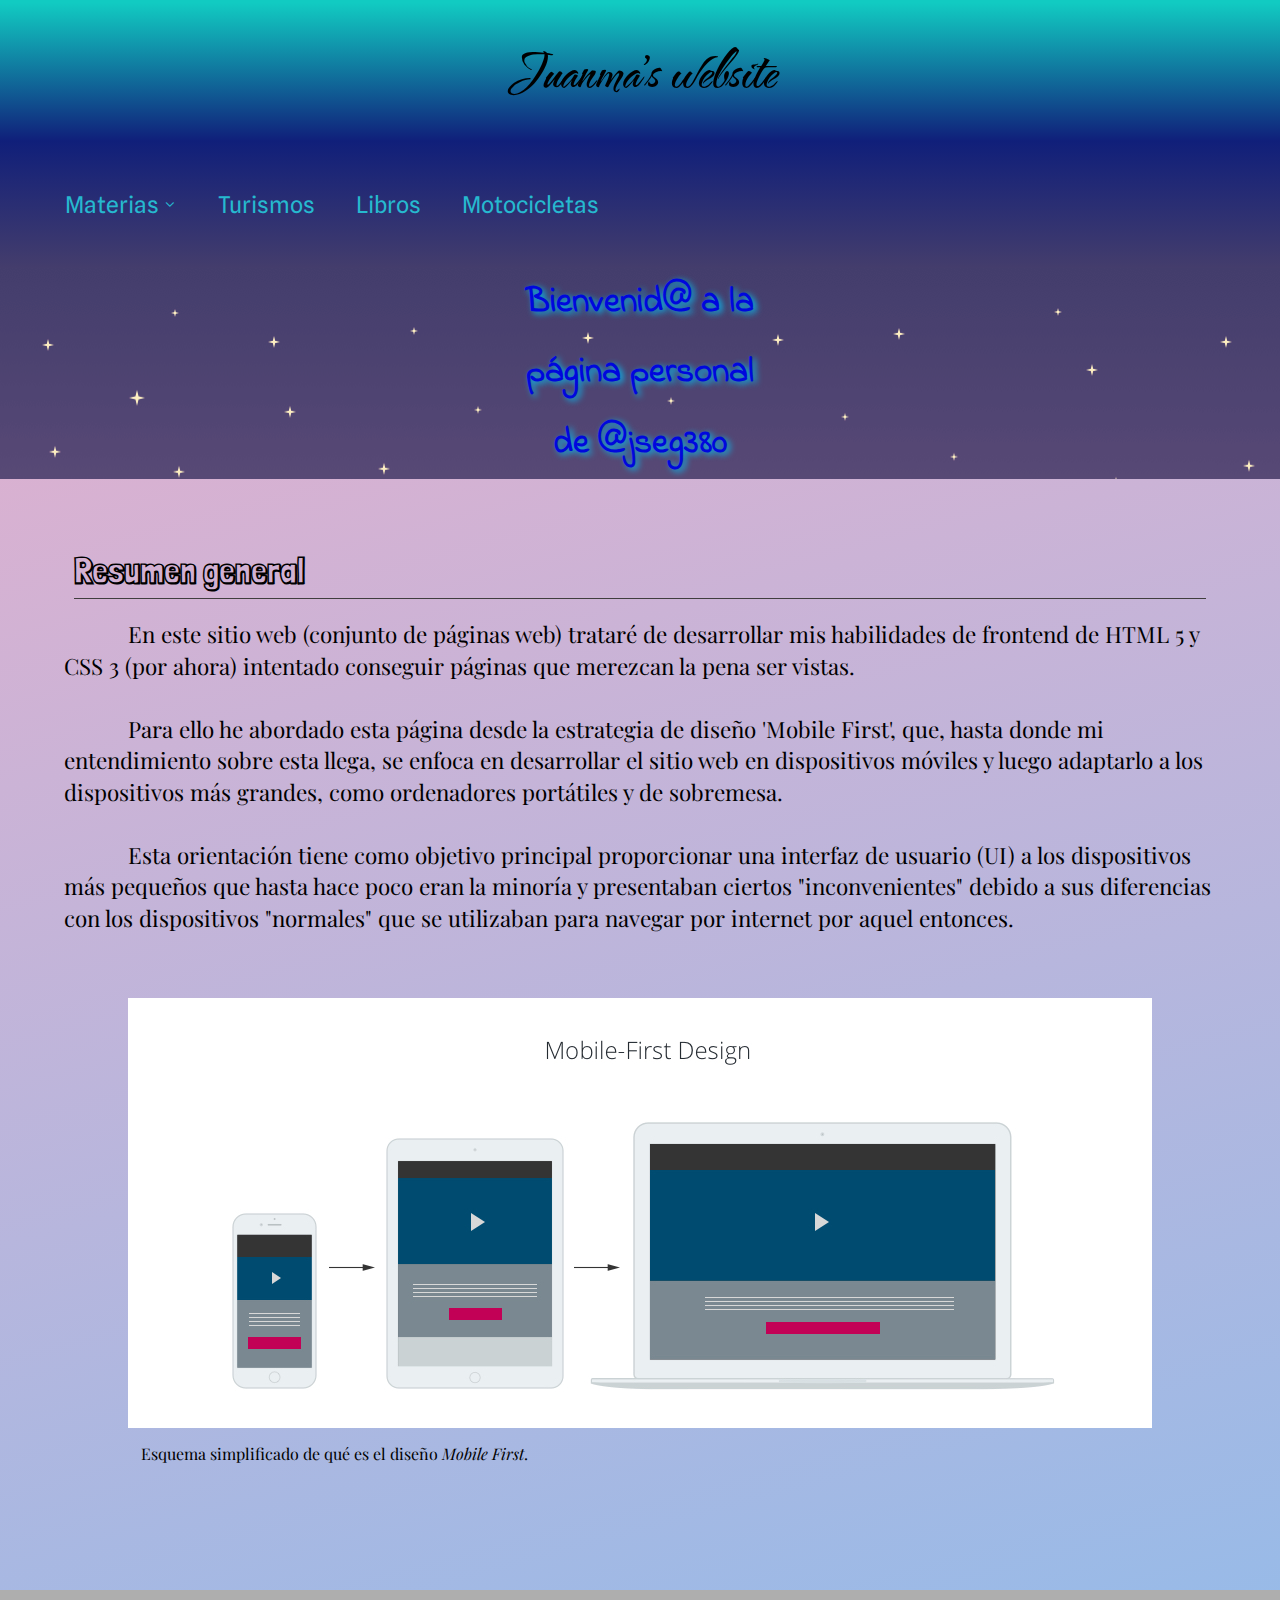
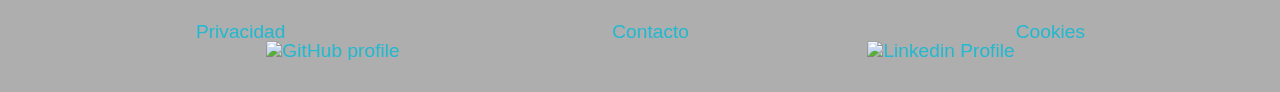
==== index.html @ c551201a "Navbar made static and dropdown only-CSS added to it" ====
<!DOCTYPE html>
<html lang="en">
<head>
  <meta charset="UTF-8">
  <meta http-equiv="X-UA-Compatible" content="IE=edge">
  <meta name="viewport" content="width=device-width, initial-scale=1.0">
  <link rel="stylesheet" href="/css/reset.css">
  <link rel="stylesheet" href="/css/styles.css">
  <title>Principal</title>
</head>
<body>
  <header>
    <h1>
      Juanma's website
    </h1>
  </header>

  <nav class="main-nav">
    <ul>
      <li class="dropdown"><a href="/materias/materias.html">Materias <span></span></a>
        <div class="dropdown-content">
          <ul>
            <li><a href="">Astronomía </a></li>
            <li><a href="">Filosofía </a></li>
            <li><a href="">Física </a></li>
            <li><a href="">Psicología </a></li>
          </ul>
        </div>
      </li>
      <li><a href="/automoviles/coches.html">Turismos</a></li>
      <li><a href="/libros/libros.html">Libros</a></li>
      <li><a href="/automoviles/motos.html">Motocicletas</a></li>
    </ul>
  </nav>

  <section class="banner">
    <h2>
      Bienvenid@ a la página personal de @jseg380
    </h2>
  </section>

  <main>
    <article>
      <h3>Resumen general</h3>
      <p>En este sitio web (conjunto de páginas web) trataré de desarrollar mis habilidades de frontend de HTML 5 y CSS 3 (por ahora) intentado conseguir páginas que merezcan la pena ser vistas.</p> <br><br> <p>Para ello he abordado esta página desde la estrategia de diseño 'Mobile First', que, hasta donde mi entendimiento sobre esta llega, se enfoca en desarrollar el sitio web en dispositivos móviles y luego adaptarlo a los dispositivos más grandes, como ordenadores portátiles y de sobremesa.</p> <br><br> <p>Esta orientación tiene como objetivo principal proporcionar una interfaz de usuario (UI) a los dispositivos más pequeños que hasta hace poco eran la minoría y presentaban ciertos "inconvenientes" debido a sus diferencias con los dispositivos "normales" que se utilizaban para navegar por internet por aquel entonces.</p>
    </article>
    <div>
      <a href="https://mediaclick.es/blog/diseno-web-responsive-design-y-la-importancia-del-mobile-first/" target="_blank">
        <img src="/img/mobile-first-big.png" alt="Scheme of how Mobile First design is done" class="big-screens">
        <img src="/img/mobile-first-small.jpg" alt="Scheme of how Mobile First design is done" class="small-screens">
      </a>
      <p>Esquema simplificado de qué es el diseño <i>Mobile First</i>.</p>
    </div>
  </main>

  <footer>
    <ul>
      <li><a href="">Privacidad</a></li>
      <li><a href="">Contacto</a></li>
      <li><a href="">Cookies</a></li>
    </ul>
    <ul>
      <li><a href=""><img src="" alt="GitHub profile"></a></li>
      <li><a href=""><img src="" alt="Linkedin Profile"></a></li>
    </ul>
  </footer>
</body>
</html>
---- css/styles.css ----
/* Import fonts */

@import url('https://fonts.googleapis.com/css2?family=Splash&display=swap');    /* Splash */
@import url('https://fonts.googleapis.com/css2?family=The+Nautigal&display=swap');  /* The Nautigal */
@import url('https://fonts.googleapis.com/css2?family=Indie+Flower&display=swap');  /* Indie Flower */
@import url('https://fonts.googleapis.com/css2?family=Playfair+Display&display=swap');  /* Playfair Display */
@import url('https://fonts.googleapis.com/css2?family=Londrina+Shadow&display=swap');   /* Londrina Shadow */
@import url('https://fonts.googleapis.com/css2?family=Spline+Sans&display=swap');   /* Spline Sans */

/* Custom font (Nerd Font) */

@font-face {
    font-family: JetBrainsNF;
    src: url('JetBrains Mono Medium Medium Nerd Font Complete Mono.ttf');
}


body {
    background: rgb(238,174,202);
    background: linear-gradient(165deg, rgba(238,174,202,1) 0%, 
                rgba(148,187,233,1) 100%);
}

p {
    font-size: 1.4em;
    font-family: 'Playfair Display', serif;
    text-indent: 5vw;
}

h3 {
    font-weight: bold;
    font-family: 'Londrina Shadow', cursive;
    font-size: 2.2em;
}

a {
    text-decoration: none;
    color: rgb(38, 185, 207);
}

i {
    font-style: italic;
}

span {
    font-family: JetBrainsNF;
    font-size: 1em;
}


header {
    background: rgb(16,31,122);
    background: linear-gradient(0deg, rgba(16,31,122,1) 0%, 
        rgba(17,203,194,1) 98%);
    text-align: center;
    padding: 2.4em;
}

header h1 {
    font-size: 4em;
    font-family: 'The Nautigal', cursive;
    font-weight: bold;
}

.main-nav {
    background-image: linear-gradient(rgb(16, 31, 122), rgb(68, 61, 108));
    font-family: 'Spline Sans', sans-serif;
    font-size: 23px;
    padding: 52px 4vw;
}

.main-nav > ul {
    display: flex;
}

.main-nav > ul > li {
    margin-right: 1vw;
}

.main-nav > ul > li > a {
    padding: 14px;
}

.main-nav > ul > li > a:hover {
    background-color: #4cabbe;
    color: #d3c452;
    border-radius: 5px;
}

.dropdown {
    position: relative;
    display: inline-block;
}

.dropdown-content {
    display: none;
    position: absolute;
    background-color: white;
    width: fit-content;
    min-width: 180px;
    box-shadow: 0px 8px 16px 0px rgba(0,0,0,0.2);
    padding: 12px 16px;
    z-index: 1;
    border-radius: 5px;
}

.dropdown-content > ul {
    margin-left: 10px;
}

.dropdown-content > ul > li {
    margin: 2vh 0;
    font-family: JetBrainsNF;
    font-size: 90%;
}

.dropdown:hover .dropdown-content {
    display: block;
    top: 38px;
}

.dropdown-content > ul > li > a:hover {
    color: #d3c452;
}

.banner {
    display: flex;
    background-color: rgb(145, 190, 213);
    justify-content: center;
    align-items: center;
}

.banner h2 {
    font-family: 'Indie Flower', cursive;
    width: 50%;
    font-size: 2.2em;
    font-weight: bold;
    color: rgb(0, 7, 221);
    text-align: center;
    line-height: 2em;
    text-shadow: 3px 2px 6px rgb(0, 200, 255);
}

main {
    padding: 5vw;
}

article h3 {
    margin: 10px 10px 20px 10px;
    padding-bottom: 10px; 
    border-bottom: 1px solid #403e3e;
}

article p {
    line-height: 1.4em;
}

main div {
    width: fit-content;
    max-width: 1024px;
    margin: 5vw auto;
}

main div img {
    width: 100%;
}

main div p {
    font-size: 1em;
    text-indent: 0;
    margin: 2vh 0 0 1vw;
}

footer {
    background-color: rgb(174, 174, 174);
    padding: 2em;
}

footer ul {
    display: flex;
    list-style-type: none;
    justify-content: space-around;
}

footer ul li {
    display: inline-block;
    font-family:'Segoe UI', Tahoma, Geneva, Verdana, sans-serif;
    font-size: 1.2em;
}


@media screen and (max-width: 450px) {

    .banner {
        background-image: url(/img/banner-small.jpg);
        background-repeat: no-repeat;
        max-width: 100%;
        width: 600px;
        max-height: 100%;
        height: 400px;
    }

    .main-nav {
        display: block;
    }

    .main-nav > ul {
        display: block;
    }
    
    .main-nav > ul > li {
        width: fit-content;
        margin: 2vh auto;
    }

    img.big-screens {
        display: none;
    }

    img.small-screens {
        display: block;
    }
}

@media screen and (min-width: 450px) {

    .banner {
        background-image: url(/img/banner-big.png);
        background-repeat: no-repeat;
        max-width: 2560px;
        max-height: 1440px;
    }

    .banner h2 {
        width: 20%;
    }

    img.big-screens {
        display: block;
    }

    img.small-screens {
        display: none;
    }
}
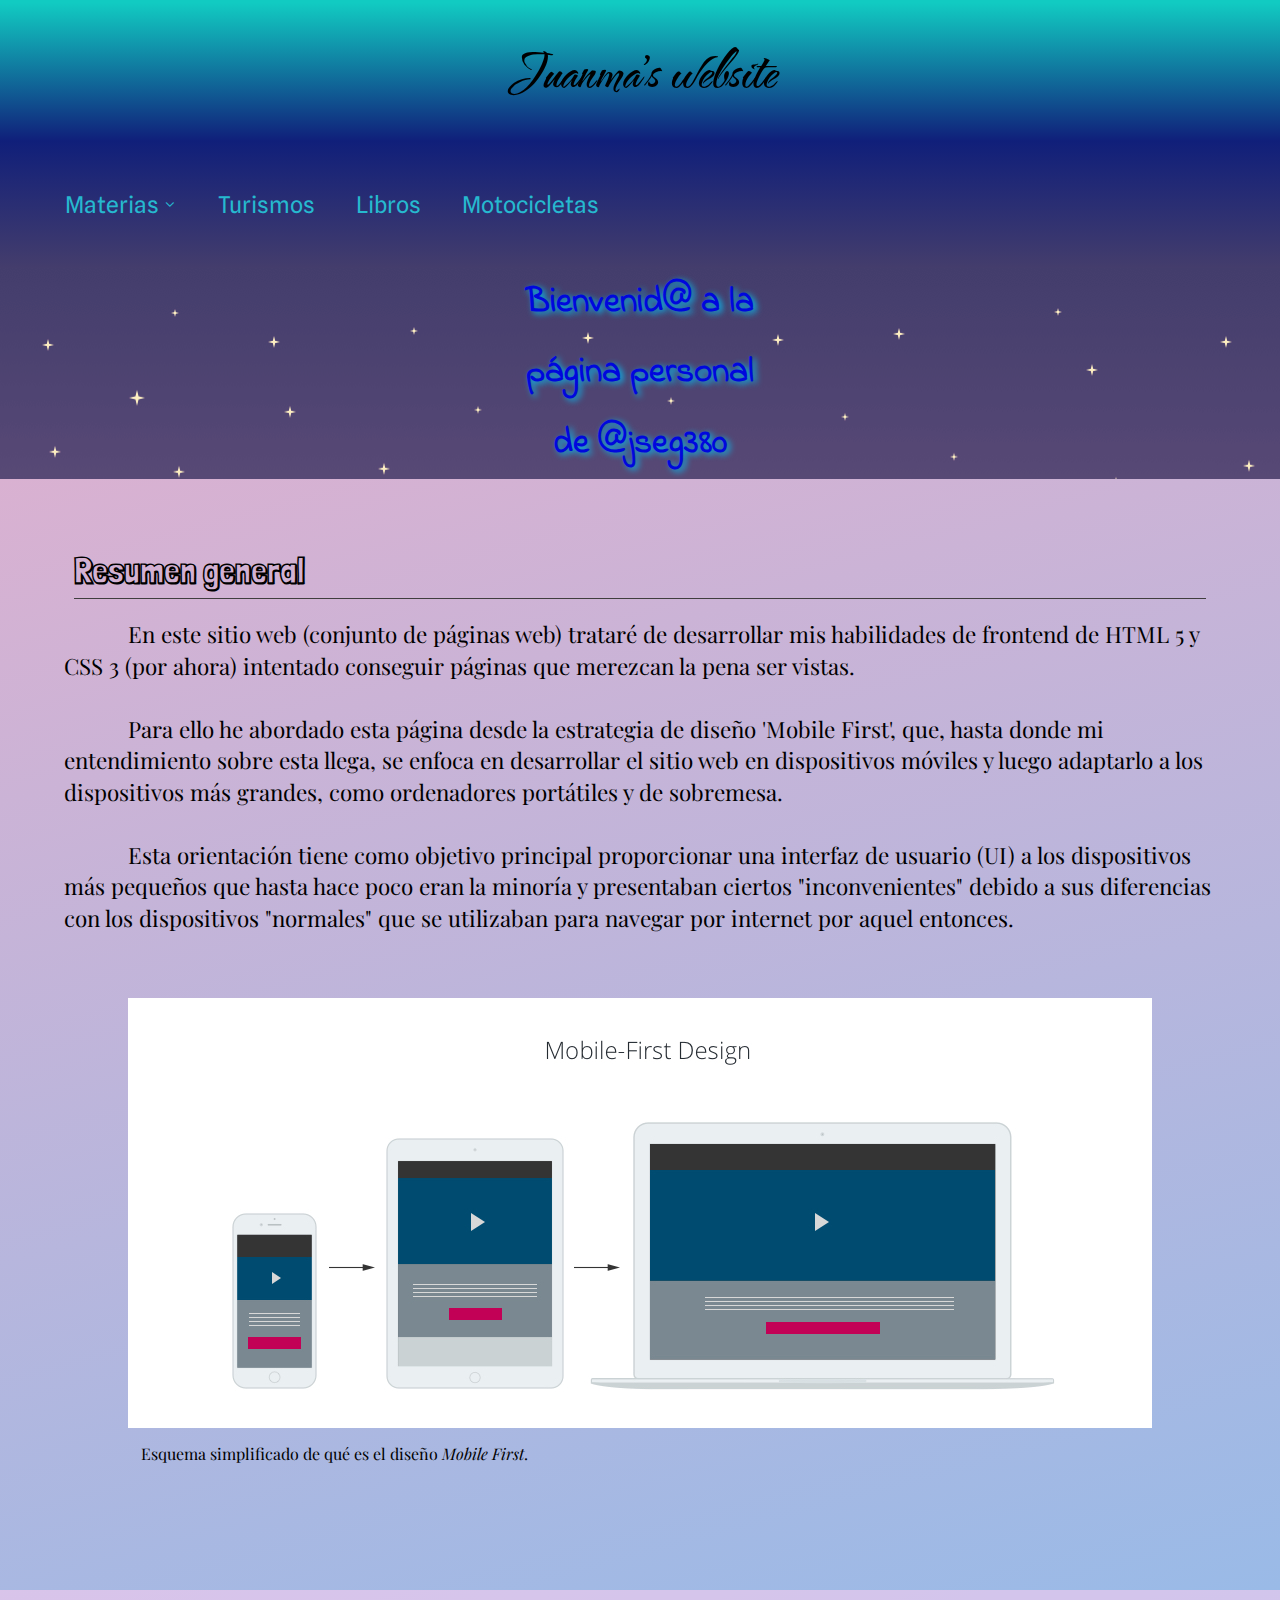
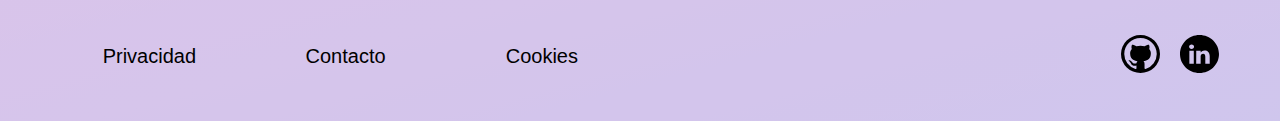
==== commit 3c42ea84: "Improved footer layout" ====
--- a/index.html
+++ b/index.html
@@ -42,7 +42,25 @@
   <main>
     <article>
       <h3>Resumen general</h3>
-      <p>En este sitio web (conjunto de páginas web) trataré de desarrollar mis habilidades de frontend de HTML 5 y CSS 3 (por ahora) intentado conseguir páginas que merezcan la pena ser vistas.</p> <br><br> <p>Para ello he abordado esta página desde la estrategia de diseño 'Mobile First', que, hasta donde mi entendimiento sobre esta llega, se enfoca en desarrollar el sitio web en dispositivos móviles y luego adaptarlo a los dispositivos más grandes, como ordenadores portátiles y de sobremesa.</p> <br><br> <p>Esta orientación tiene como objetivo principal proporcionar una interfaz de usuario (UI) a los dispositivos más pequeños que hasta hace poco eran la minoría y presentaban ciertos "inconvenientes" debido a sus diferencias con los dispositivos "normales" que se utilizaban para navegar por internet por aquel entonces.</p>
+      <p>
+        En este sitio web (conjunto de páginas web) trataré de desarrollar mis habilidades
+        de frontend de HTML 5 y CSS 3 (por ahora) intentado conseguir páginas que merezcan 
+        la pena ser vistas.
+      </p>
+      <br><br>
+      <p>
+        Para ello he abordado esta página desde 
+        la estrategia de diseño 'Mobile First', que, hasta donde mi entendimiento sobre 
+        esta llega, se enfoca en desarrollar el sitio web en dispositivos móviles y luego 
+        adaptarlo a los dispositivos más grandes, como ordenadores portátiles y de sobremesa.
+      </p>
+      <br><br>
+      <p>
+        Esta orientación tiene como objetivo principal proporcionar una 
+        interfaz de usuario (UI) a los dispositivos más pequeños que hasta hace poco eran 
+        la minoría y presentaban ciertos "inconvenientes" debido a sus diferencias con los 
+        dispositivos "normales" que se utilizaban para navegar por internet por aquel entonces.
+      </p>
     </article>
     <div>
       <a href="https://mediaclick.es/blog/diseno-web-responsive-design-y-la-importancia-del-mobile-first/" target="_blank">
@@ -60,8 +78,16 @@
       <li><a href="">Cookies</a></li>
     </ul>
     <ul>
-      <li><a href=""><img src="" alt="GitHub profile"></a></li>
-      <li><a href=""><img src="" alt="Linkedin Profile"></a></li>
+      <li>
+        <a href="https://github.com/jseg380">
+          <img src="/img/github_logo_icon.svg" alt="GitHub profile">
+        </a>
+      </li>
+      <li>
+        <a href="https://www.linkedin.com/in/juan-seg380">
+          <img src="/img/linkedin_black_logo_icon.svg" alt="Linkedin Profile">
+        </a>
+      </li>
     </ul>
   </footer>
 </body>
--- a/css/styles.css
+++ b/css/styles.css
@@ -35,7 +35,6 @@
 
 a {
     text-decoration: none;
-    color: rgb(38, 185, 207);
 }
 
 i {
@@ -67,6 +66,10 @@
     font-family: 'Spline Sans', sans-serif;
     font-size: 23px;
     padding: 52px 4vw;
+}
+
+.main-nav a {
+    color: rgb(38, 185, 207);
 }
 
 .main-nav > ul {
@@ -125,7 +128,6 @@
 
 .banner {
     display: flex;
-    background-color: rgb(145, 190, 213);
     justify-content: center;
     align-items: center;
 }
@@ -172,21 +174,45 @@
 }
 
 footer {
-    background-color: rgb(174, 174, 174);
-    padding: 2em;
-}
-
-footer ul {
-    display: flex;
-    list-style-type: none;
+    background-color: rgba(255, 207, 241, 0.556);
+    color: black;
+    padding: 5vh 4vw;
+    display: flex;
+    justify-content: space-between;
+}
+
+footer > ul:first-child {
+    width: 50%;
+    display: grid;
+    grid-template-columns: repeat(3, 1fr);
+}
+
+footer > ul:first-child > li {
+    justify-self: center;
+    align-self: center;
+}
+
+footer > ul > li > a {
+    color: black;
+}
+
+footer > ul:last-child {
+    width: 10%;
+    display: flex;
     justify-content: space-around;
 }
 
-footer ul li {
+footer > ul > li {
     display: inline-block;
-    font-family:'Segoe UI', Tahoma, Geneva, Verdana, sans-serif;
-    font-size: 1.2em;
-}
+    font-family:'Segoe UI', Tahoma, Verdana, sans-serif;
+    font-size: 20px;
+}
+
+footer > ul > li > a > img {
+    width: 3vw;
+}
+
+
 
 
 @media screen and (max-width: 450px) {
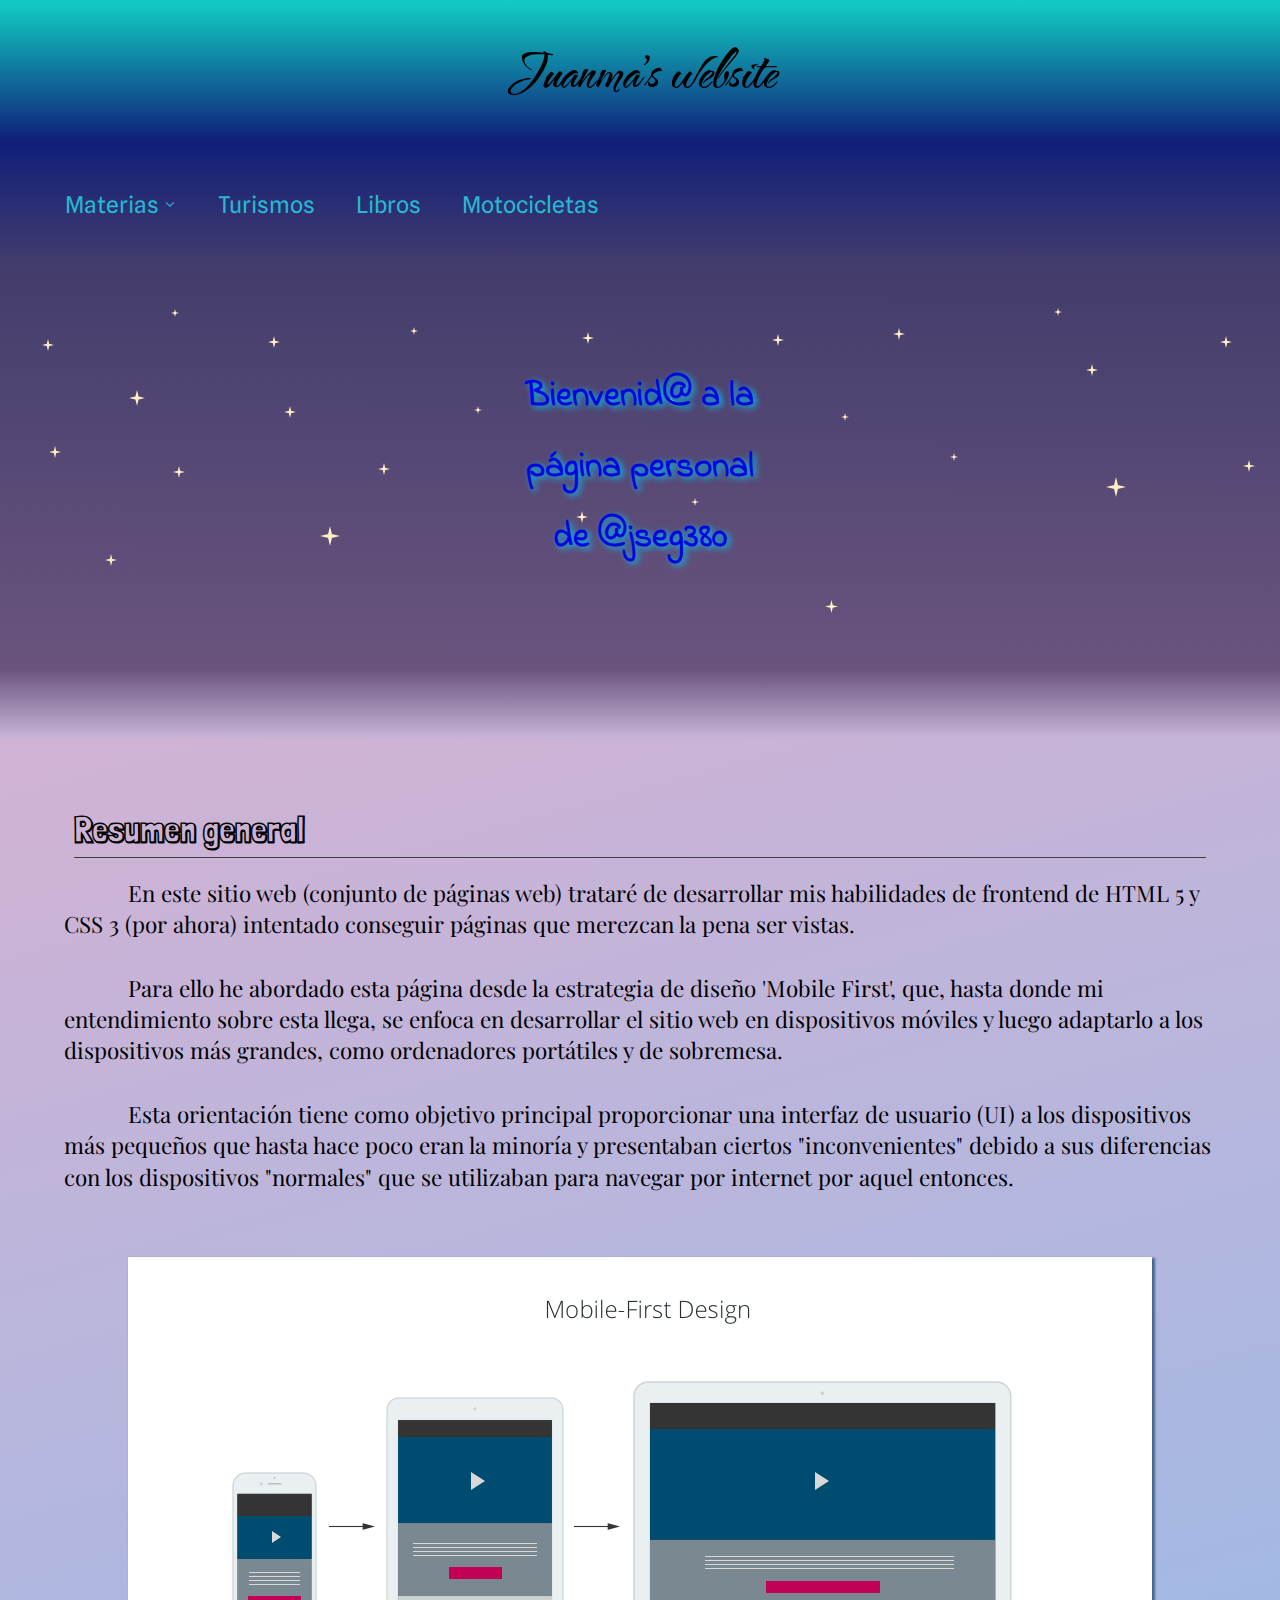
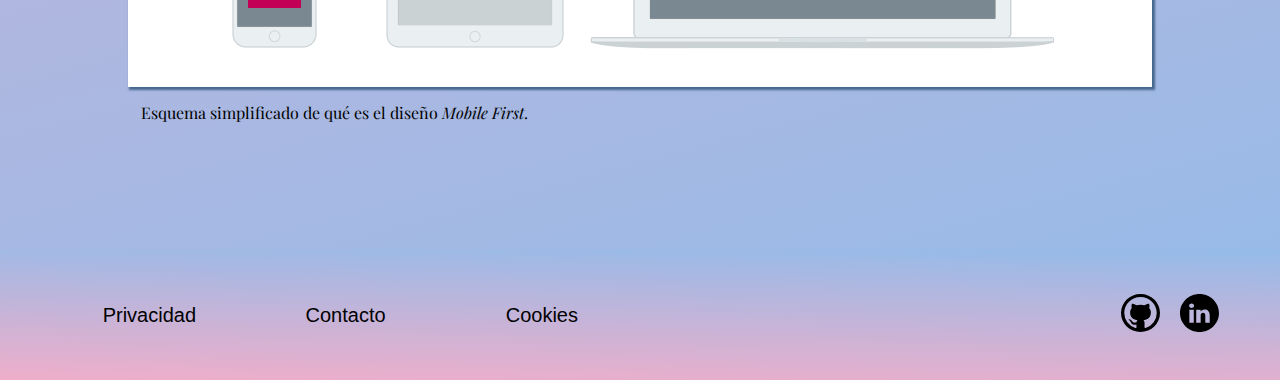
==== commit bf034287: "Change of some background colours" ====
--- a/index.html
+++ b/index.html
@@ -38,6 +38,8 @@
       Bienvenid@ a la página personal de @jseg380
     </h2>
   </section>
+
+  <div id="blur"></div>
 
   <main>
     <article>
--- a/css/styles.css
+++ b/css/styles.css
@@ -16,7 +16,7 @@
 
 
 body {
-    background: rgb(238,174,202);
+    /* background: rgb(238,174,202); */
     background: linear-gradient(165deg, rgba(238,174,202,1) 0%, 
                 rgba(148,187,233,1) 100%);
 }
@@ -127,6 +127,8 @@
 }
 
 .banner {
+    background-image: url(/img/banner.png);
+    background-repeat: no-repeat;
     display: flex;
     justify-content: center;
     align-items: center;
@@ -143,6 +145,15 @@
     text-shadow: 3px 2px 6px rgb(0, 200, 255);
 }
 
+#blur {
+    width: 100%;
+    height: 70px;
+    background-image: linear-gradient(rgb(105, 83, 125), rgb(199, 180, 215));
+    /* filter:blur(1px);
+    position: relative;
+    top: -2px; */
+}
+
 main {
     padding: 5vw;
 }
@@ -165,6 +176,7 @@
 
 main div img {
     width: 100%;
+    box-shadow: 2px 2px 2px 1px rgb(71, 104, 142);
 }
 
 main div p {
@@ -174,7 +186,8 @@
 }
 
 footer {
-    background-color: rgba(255, 207, 241, 0.556);
+    /* background-color: rgba(255, 207, 241, 0.556); */
+    background-image: linear-gradient(1deg, rgba(238,174,202,1), rgba(148,187,233,1));
     color: black;
     padding: 5vh 4vw;
     display: flex;
@@ -215,11 +228,17 @@
 
 
 
-@media screen and (max-width: 450px) {
+@media screen and (max-width: 600px) {
+
+    img.big-screens {
+        display: none;
+    }
+
+    img.small-screens {
+        display: block;
+    }
 
     .banner {
-        background-image: url(/img/banner-small.jpg);
-        background-repeat: no-repeat;
         max-width: 100%;
         width: 600px;
         max-height: 100%;
@@ -238,34 +257,26 @@
         width: fit-content;
         margin: 2vh auto;
     }
+}
+
+@media screen and (min-width: 600px) {
 
     img.big-screens {
+        display: block;
+    }
+
+    img.small-screens {
         display: none;
     }
 
-    img.small-screens {
-        display: block;
-    }
-}
-
-@media screen and (min-width: 450px) {
-
     .banner {
-        background-image: url(/img/banner-big.png);
-        background-repeat: no-repeat;
         max-width: 2560px;
         max-height: 1440px;
+        width: 100%;
+        height: 400px;
     }
 
     .banner h2 {
         width: 20%;
     }
-
-    img.big-screens {
-        display: block;
-    }
-
-    img.small-screens {
-        display: none;
-    }
 }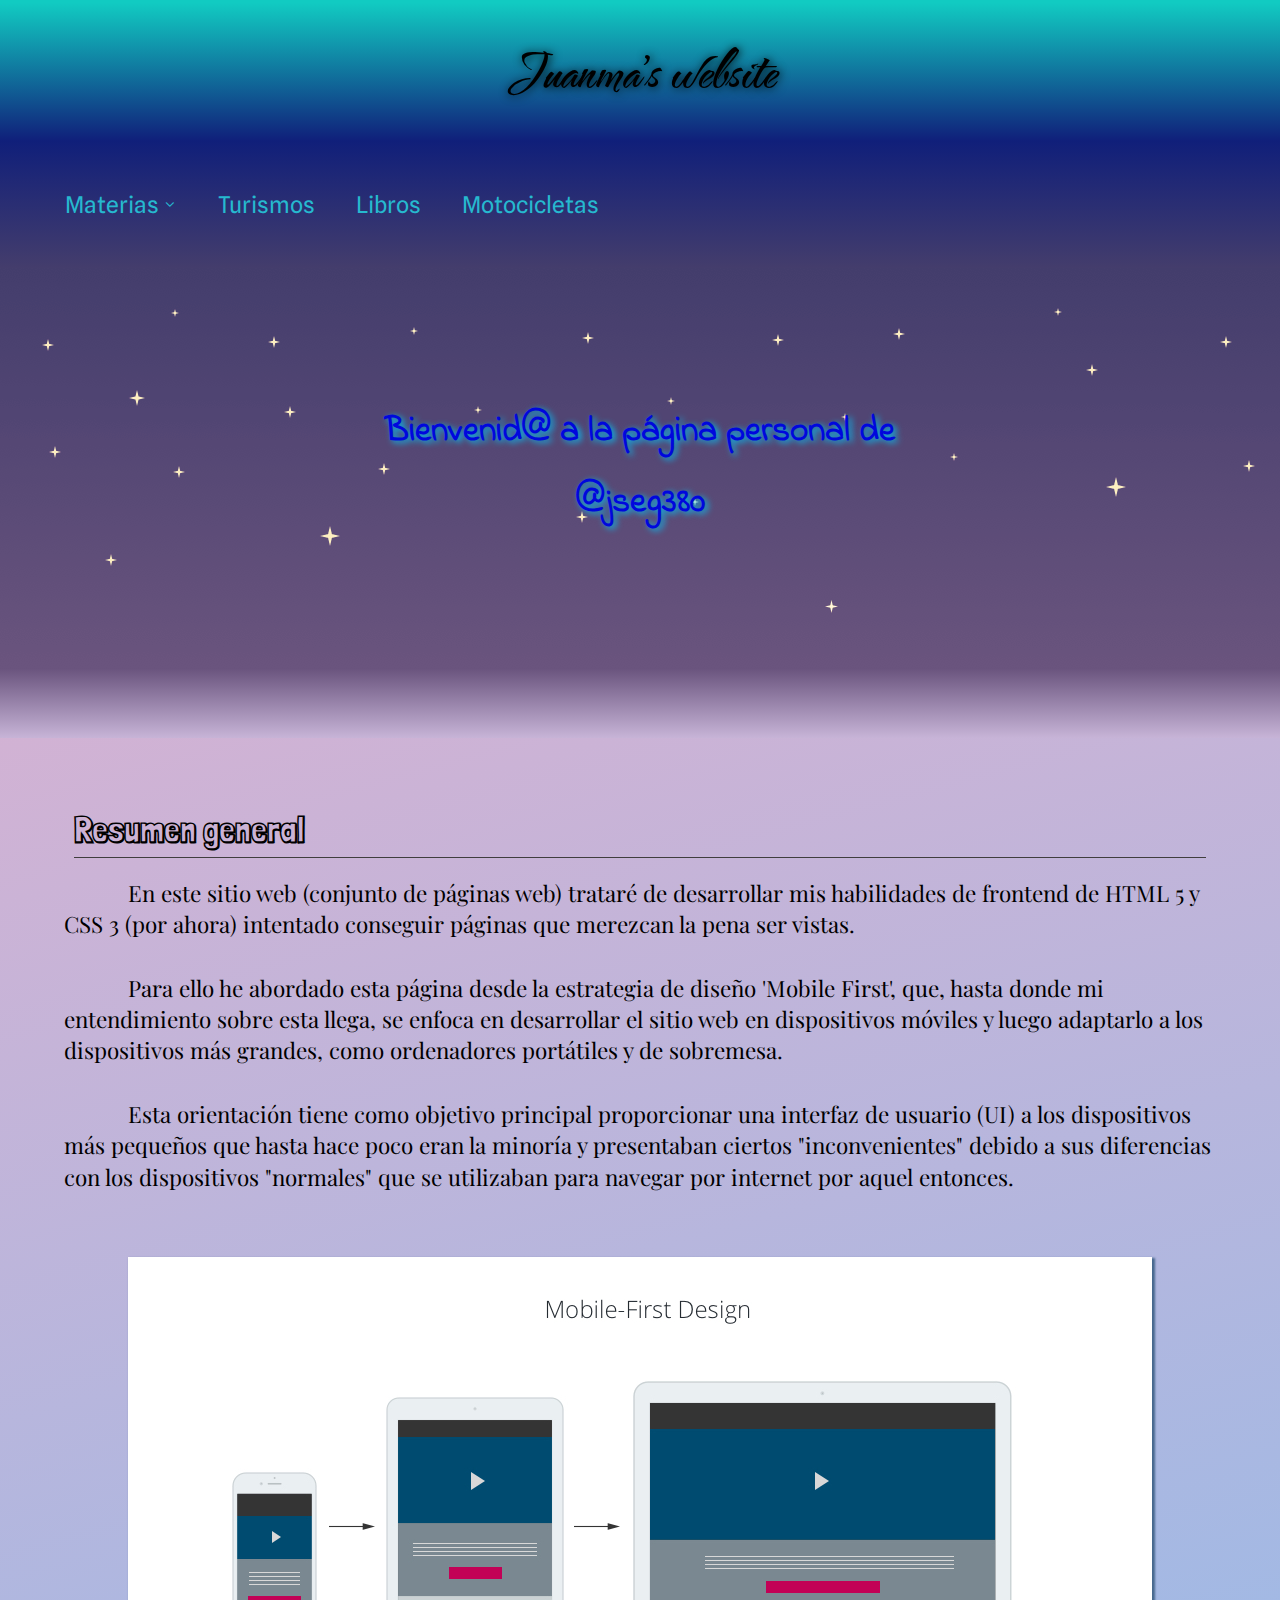
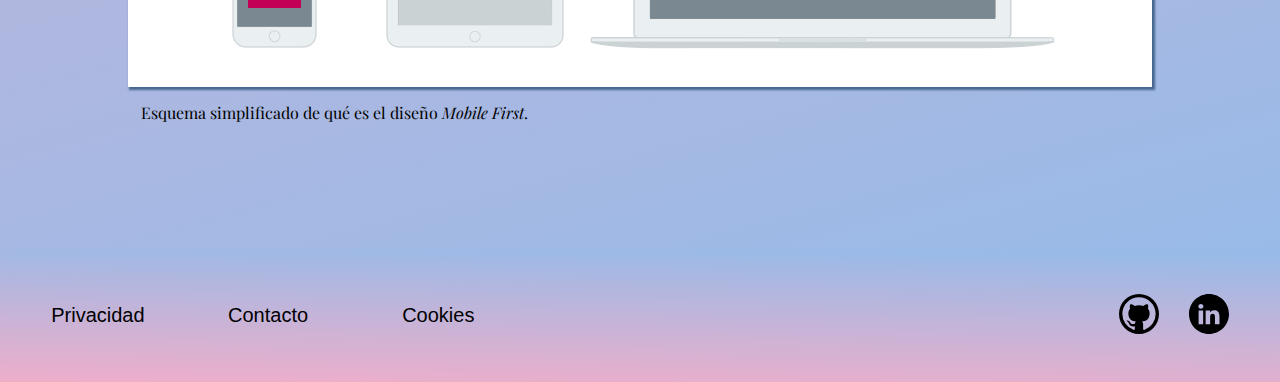
==== commit f7b4d11f: "Colour changes" ====
--- a/index.html
+++ b/index.html
@@ -17,13 +17,13 @@
 
   <nav class="main-nav">
     <ul>
-      <li class="dropdown"><a href="/materias/materias.html">Materias <span></span></a>
+      <li class="dropdown"><a>Materias <span></span></a>
         <div class="dropdown-content">
           <ul>
-            <li><a href="">Astronomía </a></li>
-            <li><a href="">Filosofía </a></li>
-            <li><a href="">Física </a></li>
-            <li><a href="">Psicología </a></li>
+            <li><a href="/materias/astronomia.html">Astronomía </a></li>
+            <li><a href="/materias/filosofia.html">Filosofía </a></li>
+            <li><a href="/materias/fisica.html">Física </a></li>
+            <li><a href="/materias/psicologia.html">Psicología </a></li>
           </ul>
         </div>
       </li>
@@ -75,9 +75,9 @@
 
   <footer>
     <ul>
-      <li><a href="">Privacidad</a></li>
-      <li><a href="">Contacto</a></li>
-      <li><a href="">Cookies</a></li>
+      <li><a href="/footer/privacidad.html">Privacidad</a></li>
+      <li><a href="/footer/contacto.html">Contacto</a></li>
+      <li><a href="/footer/cookies.html">Cookies</a></li>
     </ul>
     <ul>
       <li>
--- a/css/styles.css
+++ b/css/styles.css
@@ -14,11 +14,11 @@
     src: url('JetBrains Mono Medium Medium Nerd Font Complete Mono.ttf');
 }
 
-
 body {
-    /* background: rgb(238,174,202); */
     background: linear-gradient(165deg, rgba(238,174,202,1) 0%, 
                 rgba(148,187,233,1) 100%);
+    max-width: 100vw;
+
 }
 
 p {
@@ -59,6 +59,7 @@
     font-size: 4em;
     font-family: 'The Nautigal', cursive;
     font-weight: bold;
+    text-shadow: 1px 1px 10px black;
 }
 
 .main-nav {
@@ -85,7 +86,7 @@
 }
 
 .main-nav > ul > li > a:hover {
-    background-color: #4cabbe;
+    background-color: #FFFFFF;
     color: #d3c452;
     border-radius: 5px;
 }
@@ -149,9 +150,6 @@
     width: 100%;
     height: 70px;
     background-image: linear-gradient(rgb(105, 83, 125), rgb(199, 180, 215));
-    /* filter:blur(1px);
-    position: relative;
-    top: -2px; */
 }
 
 main {
@@ -186,6 +184,7 @@
 }
 
 footer {
+    /* Alternative simpler background colour  */
     /* background-color: rgba(255, 207, 241, 0.556); */
     background-image: linear-gradient(1deg, rgba(238,174,202,1), rgba(148,187,233,1));
     color: black;
@@ -195,14 +194,15 @@
 }
 
 footer > ul:first-child {
-    width: 50%;
+    width: fit-content;
     display: grid;
     grid-template-columns: repeat(3, 1fr);
-}
-
-footer > ul:first-child > li {
-    justify-self: center;
-    align-self: center;
+    place-items: center;
+}
+
+footer > ul:first-child > li > a {
+    margin-right: 6vw;
+    text-align: center;
 }
 
 footer > ul > li > a {
@@ -210,7 +210,7 @@
 }
 
 footer > ul:last-child {
-    width: 10%;
+    width: fit-content;
     display: flex;
     justify-content: space-around;
 }
@@ -219,14 +219,16 @@
     display: inline-block;
     font-family:'Segoe UI', Tahoma, Verdana, sans-serif;
     font-size: 20px;
+    width: fit-content;
 }
 
 footer > ul > li > a > img {
-    width: 3vw;
-}
-
-
-
+    width: 40px;
+    margin-left: 30px;
+}
+
+
+/* Media queries */
 
 @media screen and (max-width: 600px) {
 
@@ -251,11 +253,66 @@
 
     .main-nav > ul {
         display: block;
+        width: fit-content;
+        margin: 0 auto;
+        text-align: center;
+    }
+
+    .main-nav > ul > li {
+        margin: 30px 0;
+    }
+
+    .main-nav > ul > li > a:hover {
+        background-color: transparent;
+    }
+
+    .dropdown {
+        position: inherit;
+        display: inherit;
     }
     
-    .main-nav > ul > li {
+    .dropdown-content {
+        display: block;
+        position: inherit;
+        background-color: transparent;
         width: fit-content;
-        margin: 2vh auto;
+        min-width: 180px;
+        box-shadow: 0 0 black;
+        padding-bottom: 10px;
+    }
+    
+    .dropdown-content > ul {
+        margin-left: 10px;
+    }
+    
+    .dropdown-content > ul > li {
+        margin: 2vh 0;
+        font-family: JetBrainsNF;
+        font-size: 90%;
+    }
+
+    footer {
+        display: block;
+        padding: 20px;
+    }
+
+    footer > ul:first-child, footer > ul:last-child {
+        margin: 10px auto 0 auto;
+        width: fit-content;
+        display: flex;
+        justify-content: center;
+    }
+
+    footer > ul > li {
+        margin: 0 10px;
+    }
+
+    footer > ul:first-child > li > a {
+        margin-right: 0;
+    }
+
+    footer > ul > li > a > img {
+        margin: 20px 20px 0 20px;
     }
 }
 
@@ -277,6 +334,6 @@
     }
 
     .banner h2 {
-        width: 20%;
+        width: 40%;
     }
 }